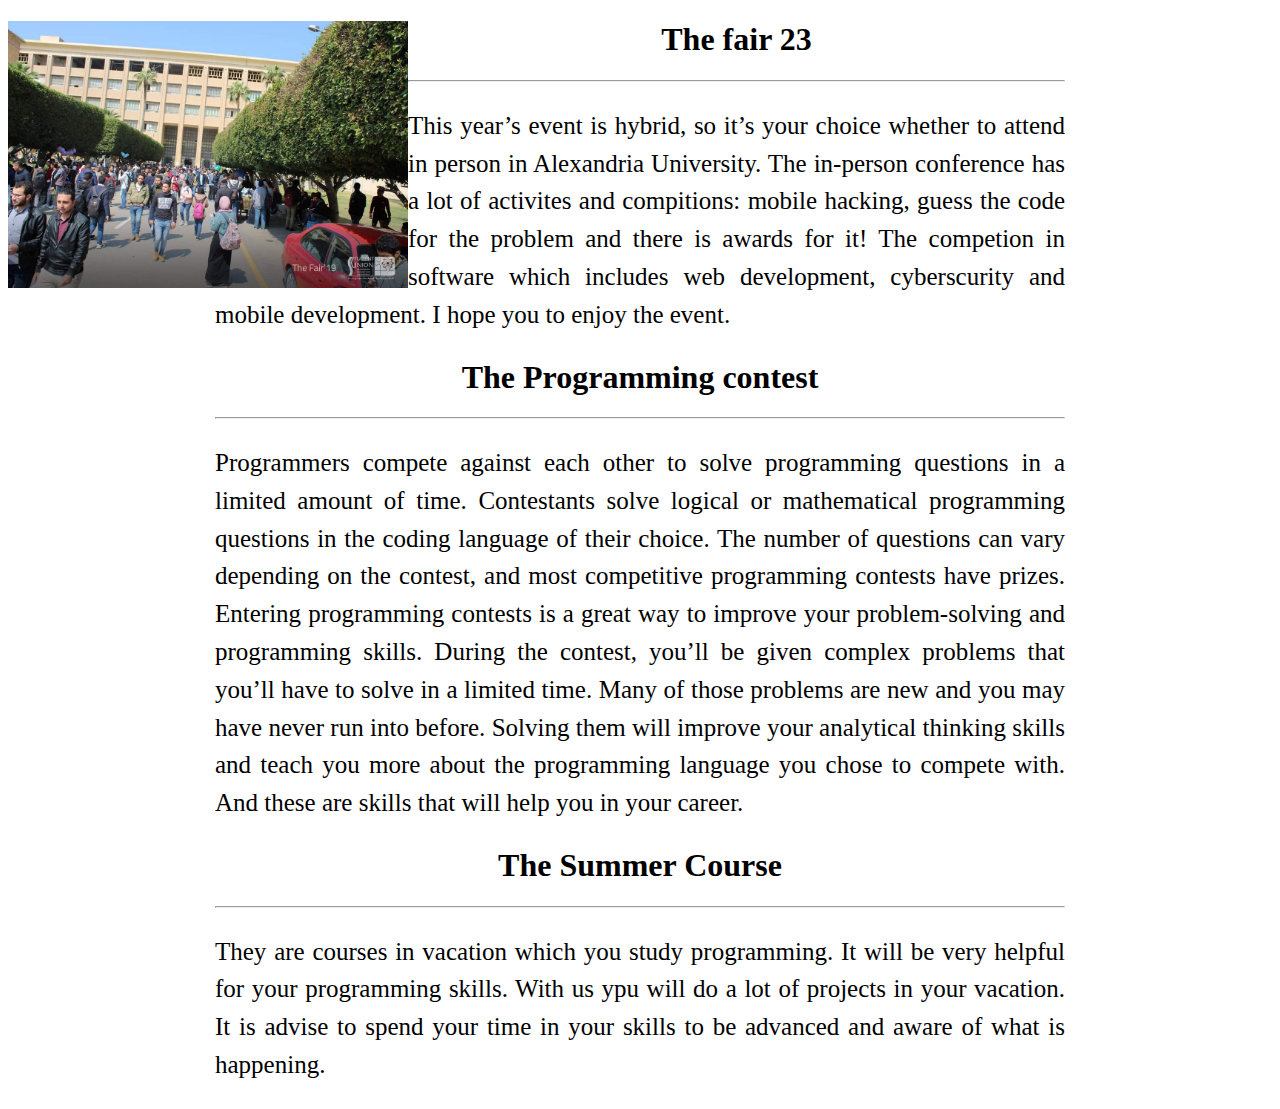
==== pages/event.html @ 1eea7057 "Created an events page" ====
<!DOCTYPE html>
<html>

<head>
    <meta charset='utf-8'>
    <meta http-equiv='X-UA-Compatible' content='IE=edge'>
    <meta name='viewport' content='width=device-width, initial-scale=1'>
    <meta name='description' content='Description of the upcoming events from vision team.'>

    <title>Events page</title>

    <link rel="stylesheet" type="text/css" href="../styles/event.css">
</head>

<body>
    <aside>
        <img
        src="../images/event.jpg"
        alt="The fair image"
        align="left"
        />
    </aside>

    <article>
        <h1>The fair 23</h1>
        <hr />

        <p>
            This year’s event is hybrid, so it’s your choice whether to attend in
            person in Alexandria University. The in-person conference has a lot of
            activites and compitions: mobile hacking, guess the code for the problem
            and there is awards for it! The competion in software which includes
            web development, cyberscurity and mobile development. I hope you to enjoy the
            event.
        </p>
    </article>

    <article>
        <h1>The Programming contest</h1>
        <hr />

        <p>
          Programmers compete against each other to solve programming questions
          in a limited amount of time. Contestants solve logical or
          mathematical programming questions in the coding language of their
          choice. The number of questions can vary depending on the contest,
          and most competitive programming contests have prizes. Entering
          programming contests is a great way to improve your problem-solving
          and programming skills. During the contest, you’ll be given complex
          problems that you’ll have to solve in a limited time. Many of those
          problems are new and you may have never run into before. Solving
          them will improve your analytical thinking skills and teach you
          more about the programming language you chose to compete with.
          And these are skills that will help you in your career.
        </p>

    </article>

    <article>
        <h1>The Summer Course</h1>
        <hr />

        <p>
            They are courses in vacation which you study programming. It will be
            very helpful for your programming skills. With us ypu will do a lot of
            projects in your vacation. It is advise to spend your time in your
            skills to be advanced and aware of what is happening.
        </p>

    </article>
</body>

</html>
---- styles/event.css ----
h1 {
    text-align: center;
}

h2 {
    text-align: left;
}

img {
    max-width: 400px;
}

p {
    text-align: justify;
    font-size: 25px;
    font-family: Georgia, 'Times New Roman', Times, serif;
    line-height: 1cm;
}

article {
    max-width: 850px;
    max-height: 550px;
    margin: 0 auto;
    text-align: center;
    position: relative;
}
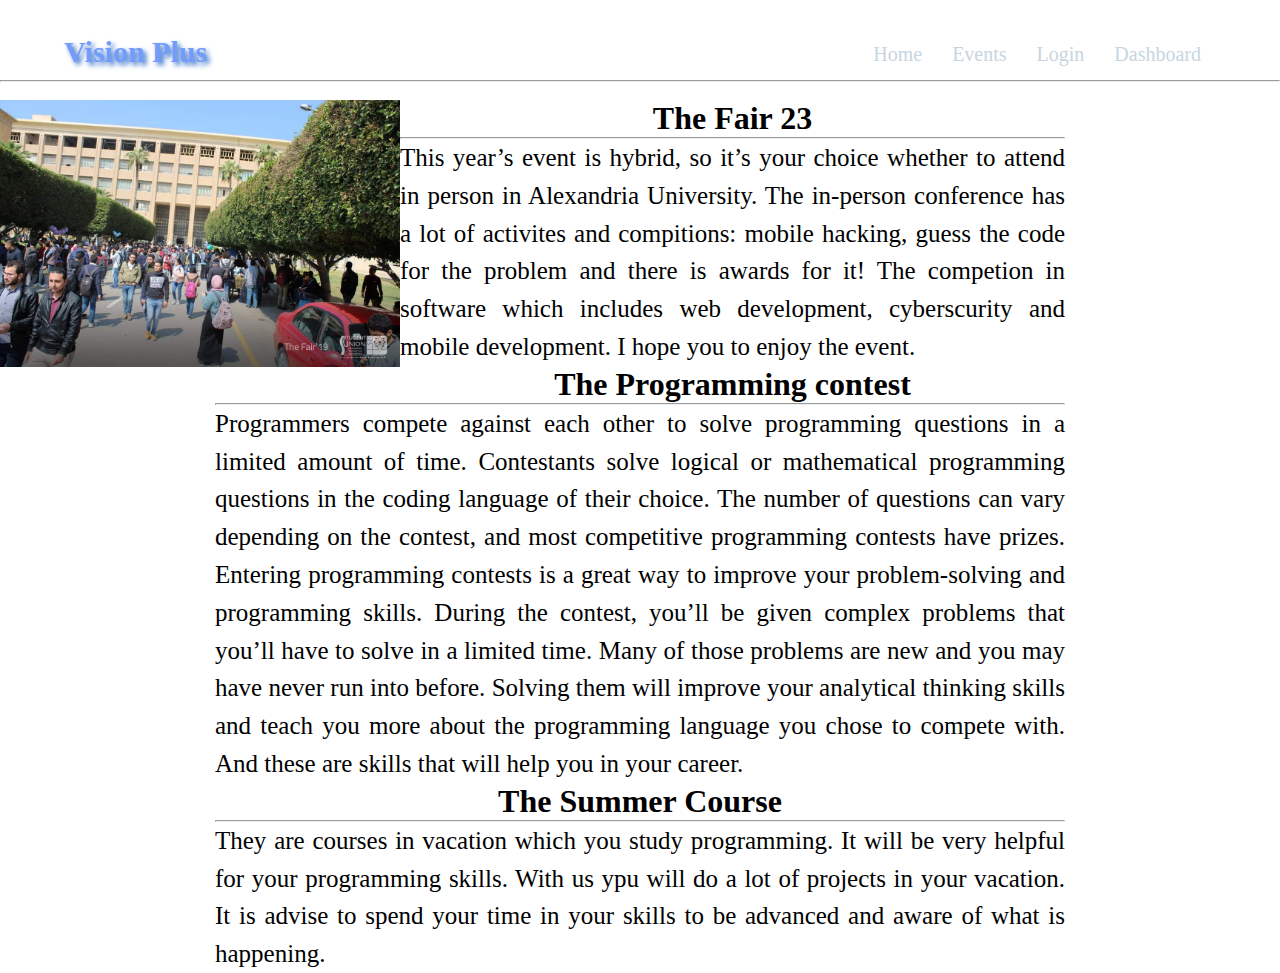
==== commit dd6f1cb0: "Modular navbar" ====
--- a/pages/event.html
+++ b/pages/event.html
@@ -6,10 +6,12 @@
     <meta http-equiv='X-UA-Compatible' content='IE=edge'>
     <meta name='viewport' content='width=device-width, initial-scale=1'>
     <meta name='description' content='Description of the upcoming events from vision team.'>
-
+    
     <title>Events page</title>
-
+    
     <link rel="stylesheet" type="text/css" href="../styles/event.css">
+    <link rel="stylesheet" type="text/css" href="../styles/navbar.css">
+    <script src="../scripts/navbar.js"></script>
 </head>
 
 <body>
@@ -20,11 +22,11 @@
         align="left"
         />
     </aside>
-
+    
     <article>
-        <h1>The fair 23</h1>
+        <h1>The Fair 23</h1>
         <hr />
-
+        
         <p>
             This year’s event is hybrid, so it’s your choice whether to attend in
             person in Alexandria University. The in-person conference has a lot of
@@ -34,39 +36,39 @@
             event.
         </p>
     </article>
-
+    
     <article>
         <h1>The Programming contest</h1>
         <hr />
-
+        
         <p>
-          Programmers compete against each other to solve programming questions
-          in a limited amount of time. Contestants solve logical or
-          mathematical programming questions in the coding language of their
-          choice. The number of questions can vary depending on the contest,
-          and most competitive programming contests have prizes. Entering
-          programming contests is a great way to improve your problem-solving
-          and programming skills. During the contest, you’ll be given complex
-          problems that you’ll have to solve in a limited time. Many of those
-          problems are new and you may have never run into before. Solving
-          them will improve your analytical thinking skills and teach you
-          more about the programming language you chose to compete with.
-          And these are skills that will help you in your career.
+            Programmers compete against each other to solve programming questions
+            in a limited amount of time. Contestants solve logical or
+            mathematical programming questions in the coding language of their
+            choice. The number of questions can vary depending on the contest,
+            and most competitive programming contests have prizes. Entering
+            programming contests is a great way to improve your problem-solving
+            and programming skills. During the contest, you’ll be given complex
+            problems that you’ll have to solve in a limited time. Many of those
+            problems are new and you may have never run into before. Solving
+            them will improve your analytical thinking skills and teach you
+            more about the programming language you chose to compete with.
+            And these are skills that will help you in your career.
         </p>
-
+        
     </article>
-
+    
     <article>
         <h1>The Summer Course</h1>
         <hr />
-
+        
         <p>
             They are courses in vacation which you study programming. It will be
             very helpful for your programming skills. With us ypu will do a lot of
             projects in your vacation. It is advise to spend your time in your
             skills to be advanced and aware of what is happening.
         </p>
-
+        
     </article>
 </body>
 
--- a/styles/navbar.css
+++ b/styles/navbar.css
@@ -0,0 +1,170 @@
+*{
+    padding: 50;
+    margin: 0;
+    box-sizing: border-box;
+  }
+nav {
+    width: 100%;
+    height: 80px;
+    display: flex;
+    justify-content: space-between;
+    padding: 35px 5%;
+  }
+  nav .logo{
+    font-size: 30px;
+    font-weight: 700;
+    text-shadow :3px 3px 5px #326cc7;
+    color:#719cfa;
+  }
+  nav ul{
+    display: flex;
+    list-style: none;
+  }
+  nav ul li{
+    padding: 8px 15px;
+    border-radius: 10px;
+    transition: 0.2s ease-in;
+  }
+  nav ul li a{
+    color: #c6d5df;
+    font-size: 20px;
+    font-weight: 500;
+    text-decoration: none;
+  }
+  nav .navLinks button{
+    padding: 2px 20px;
+    border-radius: 10px;
+    color:#325da3;
+    font-size: 16px;
+    border-style: none;
+    font-weight: 700;
+    margin-left: 10px;
+    background-color: #c6d5df;
+  }
+  nav ul li:hover{
+    background-color: #1352b8;
+  }
+  nav .menubtn{
+    font-size: 30px;
+    font-weight: bolder;
+    cursor: pointer;
+    display: none;
+
+}
+/* responsive navbar css */
+.sideNav{
+    height: 100%;
+    position: fixed;
+    top: 0;
+    right: 0%;
+    background-color: rgb(44, 1, 197);
+    overflow-x: hidden;
+    transition: 0.3s ease-in;
+    padding-top: 60px;
+    display: none;
+  }
+   
+  .sideNav a{
+    padding: 8px 8px 8px 40px;
+    display: block;
+    font-size: 25px;
+    font-weight: 500;
+    color: #d1d1d1;
+    transition: 0.3s;
+    text-decoration: none;
+  }
+  .sideNav a button {
+    padding: 10px 20px;
+    border-radius: 10px;
+    color: blue;
+    font-size: 16px;
+    border-style: none;
+    font-weight: 700;
+  }
+  .sideNav a:hover{
+    color: white;
+  }
+  .sideNav .closeBtn{
+    position: absolute;
+    top: 10px;
+    right: 25px;
+    font-size: 20px;
+    margin-left: 50px;
+  }
+  @media screen and (max-width: 600px) {
+    nav .menubtn{
+      display: flex;
+    }
+    nav .navLinks{
+      display: none;
+    }
+    .sideNav {
+      display: block !important;
+    }
+  }
+   
+  
+   
+  .row{
+    display: flex;
+    justify-content: space-between;
+    align-items: center;
+    margin: 2% 5%;
+  }
+  .row .column1 {
+    padding-right: 50px;
+  }
+  .column1 h1 {
+    font-size: 35px;
+    margin-bottom : 10px;
+    text-shadow :2px 3px 5px #1e55ad;
+    color:#639cc2;
+    text-decoration: 3px underline;
+  }
+  .column1 p {
+    font-size: 25px;
+    margin-bottom: 1px;
+    text-shadow:3px 5px 5px #3142a1;
+    color:#a9a8f1;
+  }
+  .column1 button {
+    width: 150px;
+    padding: 12px 20px;
+    border-radius: 20px;
+    border-style: none;
+    position: relative;
+    left: 90%;
+    color: #325da3;
+    font-size: 17px;
+    font-weight: 600;
+    background-color: #c6d5df;
+  }
+  /* Header content responsive */
+  @media screen and (max-width: 980px) {
+    .column2 img {
+      width: 350px;
+    }
+    .column1 h1 {
+      font-size: 40px;
+    }
+    .column1 p{
+      font-size: 17px;
+    }
+    .row {
+      margin-top: 80px;
+    }
+  }
+   
+  @media screen and (max-width: 600px) {
+   
+    .column1 h1 {
+      font-size: 35px;
+    }
+    .row {
+      flex-direction: column;
+   
+    }
+    .row .column1 {
+      padding: 30px;
+    }
+  }